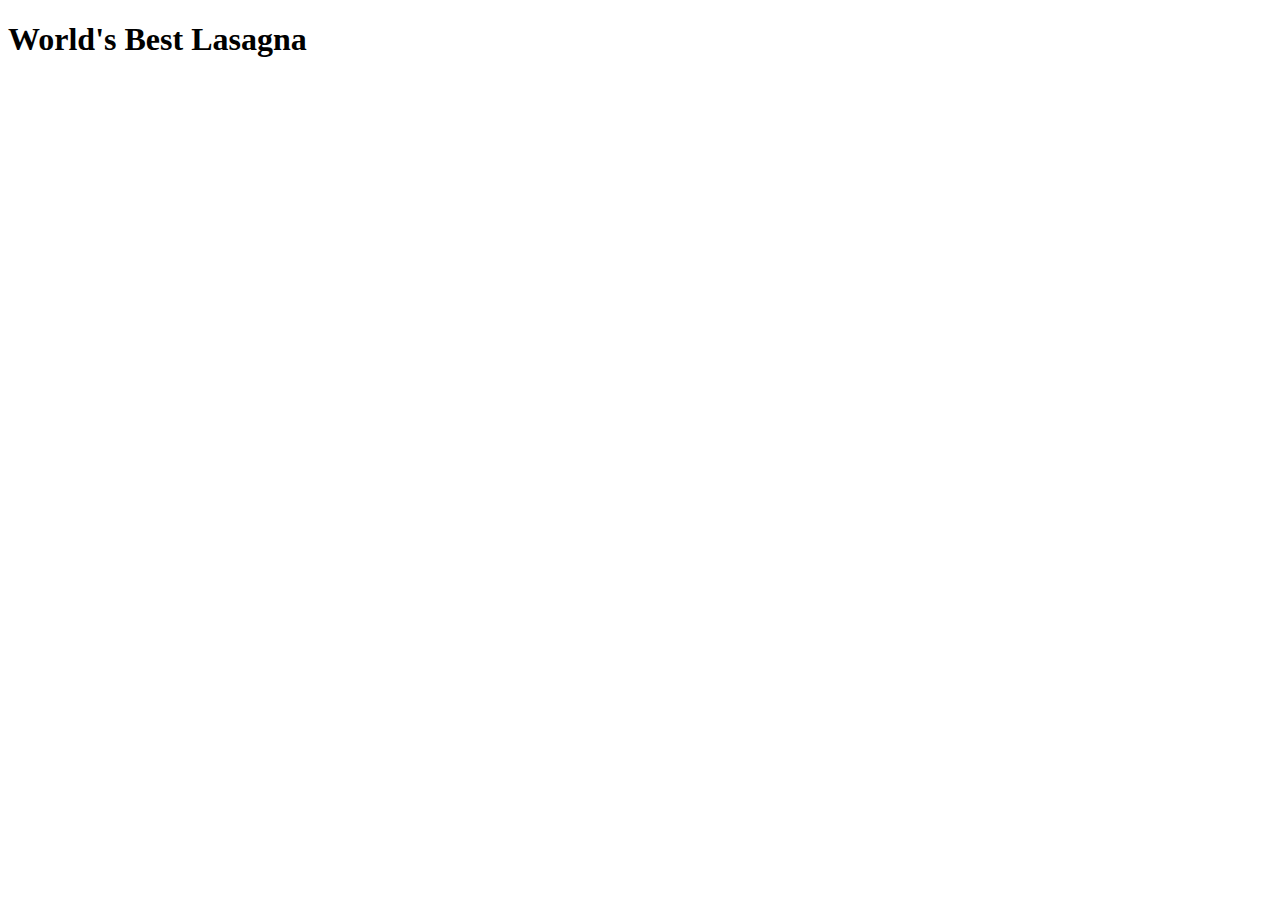
==== recipes/lasagna.html @ 9c1d2dcd "Add recipes directory and first recipe" ====
<!DOCTYPE html>
<html lang="en">
<head>
    <meta charset="UTF-8">
    <meta name="viewport" content="width=device-width, initial-scale=1.0">
    <title>Lasagna</title>
</head>
<body>
    <h1>World's Best Lasagna</h1>
</body>
</html>
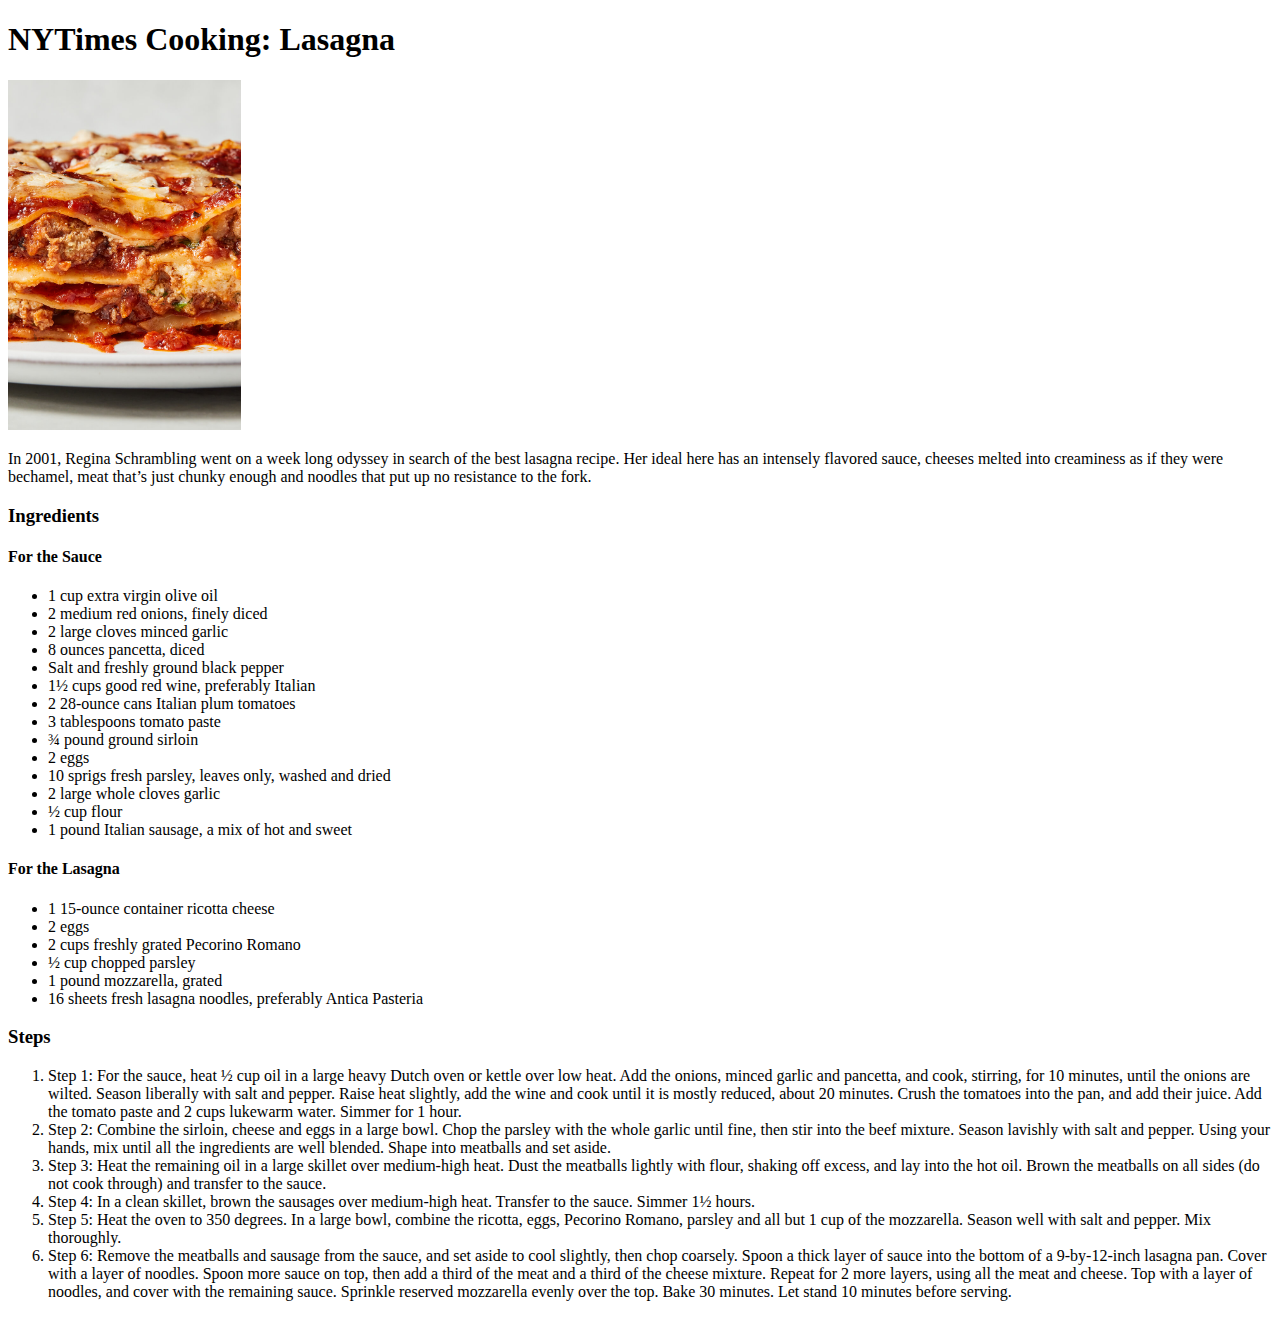
==== commit b1c28453: "Add lasagna recipe details and image" ====
--- a/recipes/lasagna.html
+++ b/recipes/lasagna.html
@@ -6,6 +6,45 @@
     <title>Lasagna</title>
 </head>
 <body>
-    <h1>World's Best Lasagna</h1>
+    <h1>NYTimes Cooking: Lasagna</h1>
+    <img src="../img/lasagna.jpg" alt="Lasagna" height="350" width="233">
+    <p>In 2001, Regina Schrambling went on a week long odyssey in search of the best lasagna recipe. Her ideal here has an intensely flavored sauce, cheeses melted into creaminess as if they were bechamel, meat that’s just chunky enough and noodles that put up no resistance to the fork.</p>
+    <h3>Ingredients</h3>
+    <h4>For the Sauce</h4>
+    <ul>
+        <li>1 cup extra virgin olive oil</li>
+        <li>2 medium red onions, finely diced</li>
+        <li>2 large cloves minced garlic</li>
+        <li>8 ounces pancetta, diced</li>
+        <li>Salt and freshly ground black pepper</li>
+        <li>1½ cups good red wine, preferably Italian</li>
+        <li>2 28-ounce cans Italian plum tomatoes</li>
+        <li>3 tablespoons tomato paste</li>
+        <li>¾ pound ground sirloin</li>
+        <li>2 eggs</li>
+        <li>10 sprigs fresh parsley, leaves only, washed and dried</li>
+        <li>2 large whole cloves garlic</li>
+        <li>½ cup flour</li>
+        <li>1 pound Italian sausage, a mix of hot and sweet</li>
+    </ul>
+    <h4>For the Lasagna</h4>
+    <ul>
+        <li>1 15-ounce container ricotta cheese
+        </li>
+        <li>2 eggs</li>
+        <li>2 cups freshly grated Pecorino Romano</li>
+        <li>½ cup chopped parsley</li>
+        <li>1 pound mozzarella, grated</li>
+        <li>16 sheets fresh lasagna noodles, preferably Antica Pasteria</li>
+    </ul>
+    <h3>Steps</h3>
+    <ol>
+        <li>Step 1: For the sauce, heat ½ cup oil in a large heavy Dutch oven or kettle over low heat. Add the onions, minced garlic and pancetta, and cook, stirring, for 10 minutes, until the onions are wilted. Season liberally with salt and pepper. Raise heat slightly, add the wine and cook until it is mostly reduced, about 20 minutes. Crush the tomatoes into the pan, and add their juice. Add the tomato paste and 2 cups lukewarm water. Simmer for 1 hour.</li>
+        <li>Step 2: Combine the sirloin, cheese and eggs in a large bowl. Chop the parsley with the whole garlic until fine, then stir into the beef mixture. Season lavishly with salt and pepper. Using your hands, mix until all the ingredients are well blended. Shape into meatballs and set aside.</li>
+        <li>Step 3: Heat the remaining oil in a large skillet over medium-high heat. Dust the meatballs lightly with flour, shaking off excess, and lay into the hot oil. Brown the meatballs on all sides (do not cook through) and transfer to the sauce.</li>
+        <li>Step 4: In a clean skillet, brown the sausages over medium-high heat. Transfer to the sauce. Simmer 1½ hours.</li>
+        <li>Step 5: Heat the oven to 350 degrees. In a large bowl, combine the ricotta, eggs, Pecorino Romano, parsley and all but 1 cup of the mozzarella. Season well with salt and pepper. Mix thoroughly.</li>
+        <li>Step 6: Remove the meatballs and sausage from the sauce, and set aside to cool slightly, then chop coarsely. Spoon a thick layer of sauce into the bottom of a 9-by-12-inch lasagna pan. Cover with a layer of noodles. Spoon more sauce on top, then add a third of the meat and a third of the cheese mixture. Repeat for 2 more layers, using all the meat and cheese. Top with a layer of noodles, and cover with the remaining sauce. Sprinkle reserved mozzarella evenly over the top. Bake 30 minutes. Let stand 10 minutes before serving.</li>
+    </ol>
 </body>
 </html>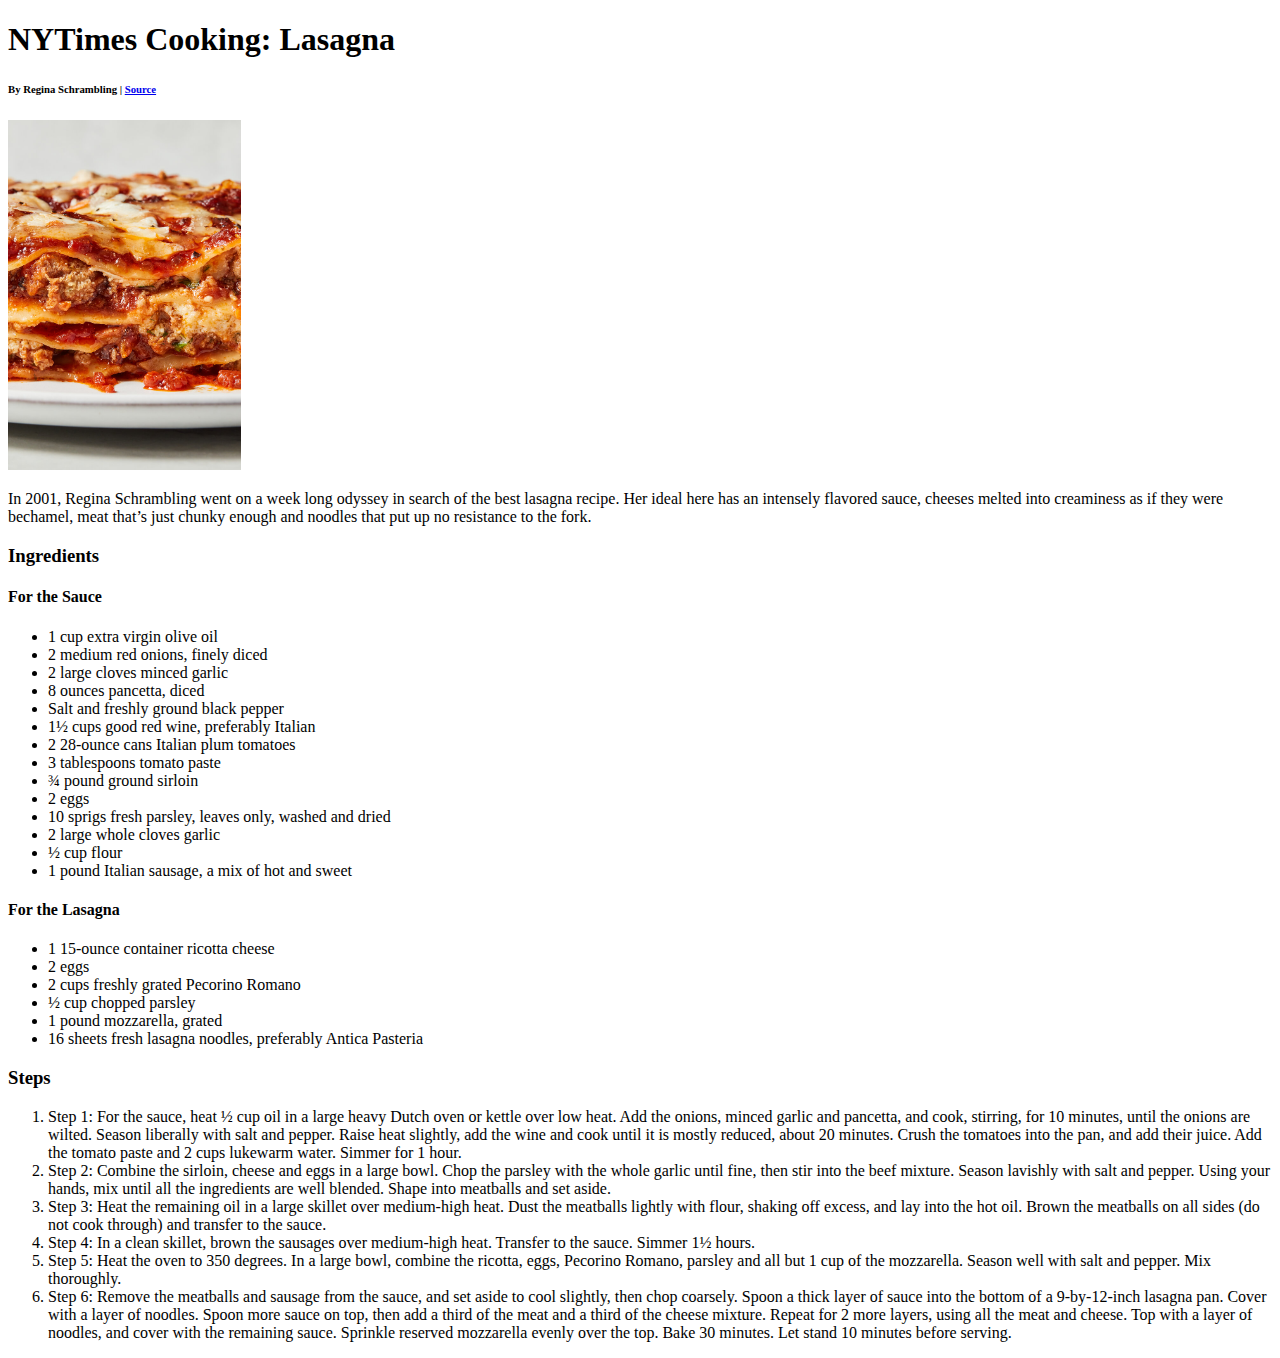
==== commit e53120d8: "Add lasagna recipe source link" ====
--- a/recipes/lasagna.html
+++ b/recipes/lasagna.html
@@ -7,6 +7,7 @@
 </head>
 <body>
     <h1>NYTimes Cooking: Lasagna</h1>
+    <h6>By Regina Schrambling | <a href="https://cooking.nytimes.com/recipes/9530-lasagna">Source</a></h6>
     <img src="../img/lasagna.jpg" alt="Lasagna" height="350" width="233">
     <p>In 2001, Regina Schrambling went on a week long odyssey in search of the best lasagna recipe. Her ideal here has an intensely flavored sauce, cheeses melted into creaminess as if they were bechamel, meat that’s just chunky enough and noodles that put up no resistance to the fork.</p>
     <h3>Ingredients</h3>
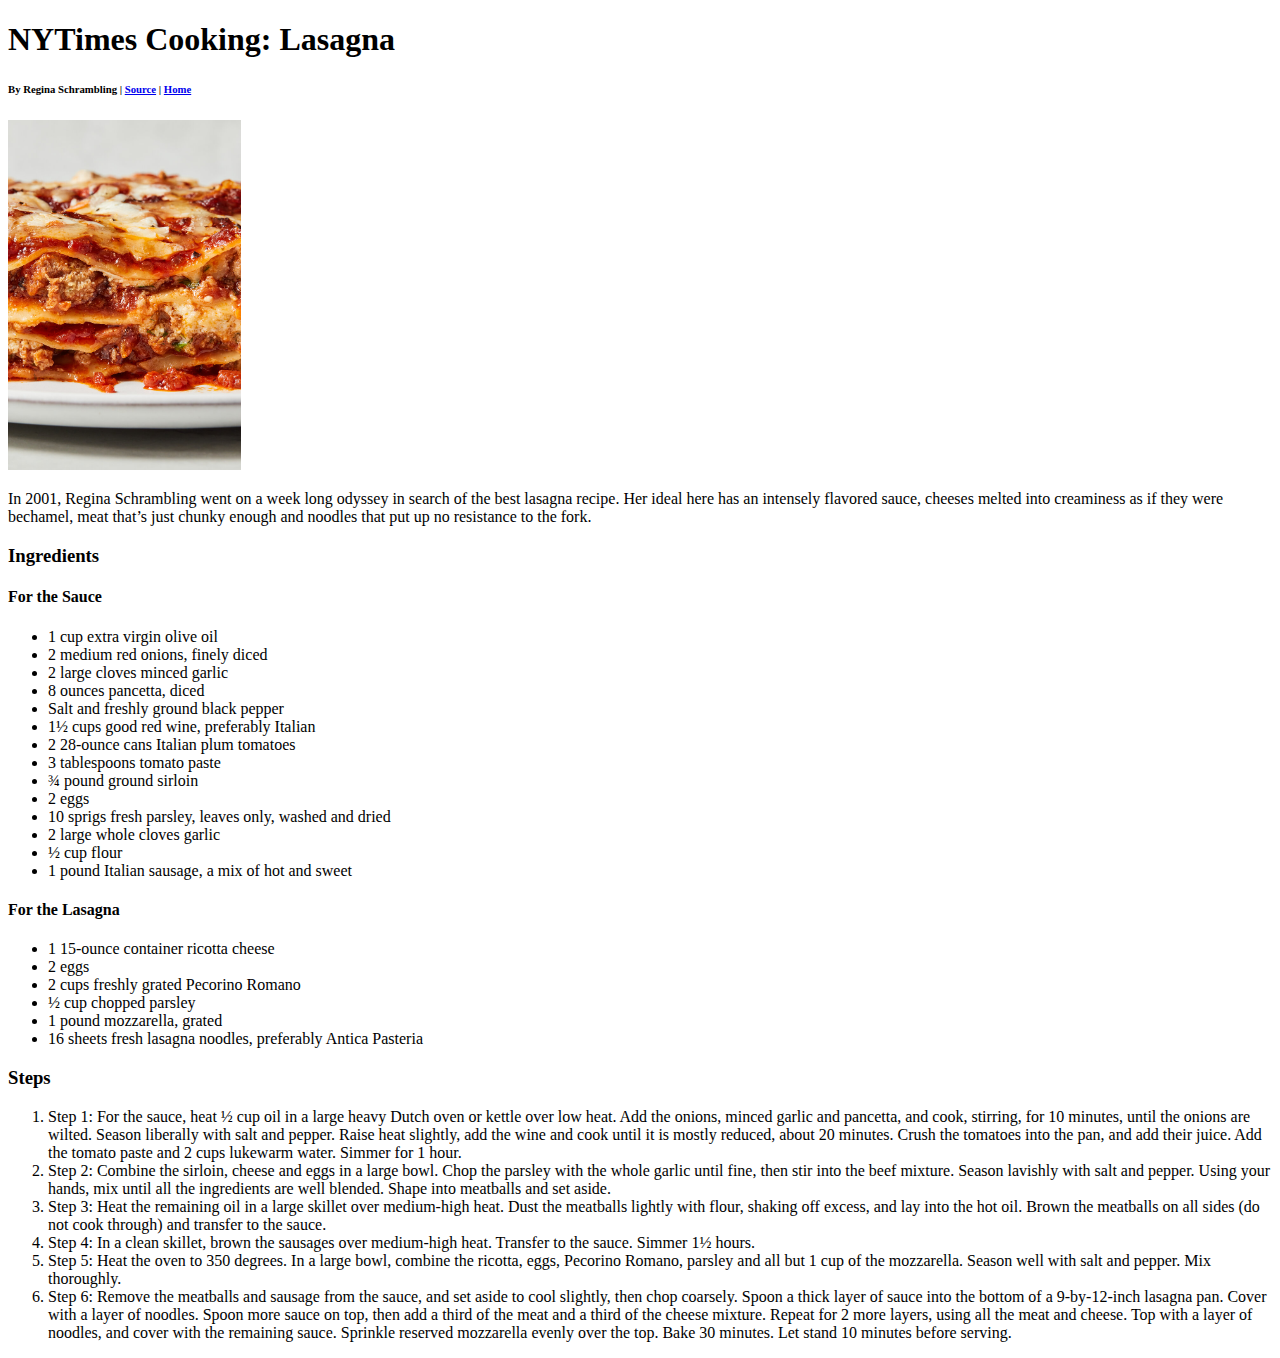
==== commit fb90f0a9: "Add links back to index.html from recipe pages" ====
--- a/recipes/lasagna.html
+++ b/recipes/lasagna.html
@@ -7,7 +7,7 @@
 </head>
 <body>
     <h1>NYTimes Cooking: Lasagna</h1>
-    <h6>By Regina Schrambling | <a href="https://cooking.nytimes.com/recipes/9530-lasagna">Source</a></h6>
+    <h6>By Regina Schrambling | <a href="https://cooking.nytimes.com/recipes/9530-lasagna">Source</a> | <a href="../index.html">Home</a> </h6>
     <img src="../img/lasagna.jpg" alt="Lasagna" height="350" width="233">
     <p>In 2001, Regina Schrambling went on a week long odyssey in search of the best lasagna recipe. Her ideal here has an intensely flavored sauce, cheeses melted into creaminess as if they were bechamel, meat that’s just chunky enough and noodles that put up no resistance to the fork.</p>
     <h3>Ingredients</h3>
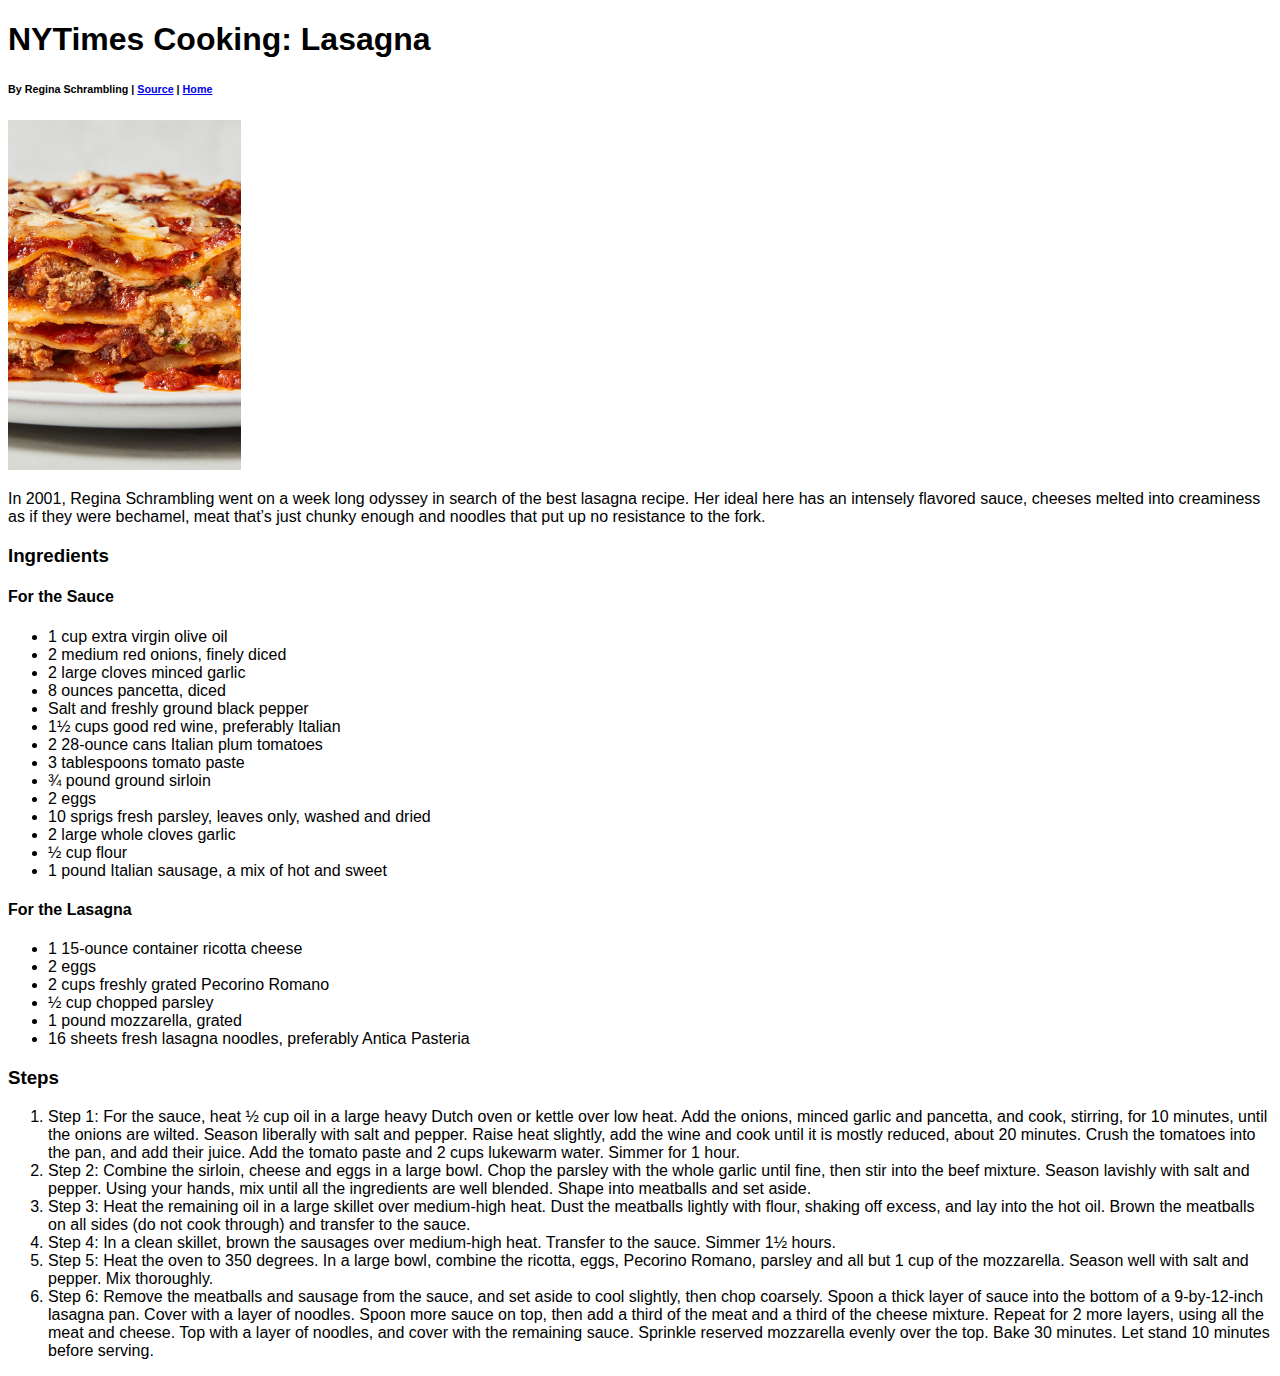
==== commit 25bafae2: "Fix recipe page css href" ====
--- a/recipes/lasagna.html
+++ b/recipes/lasagna.html
@@ -3,6 +3,7 @@
 <head>
     <meta charset="UTF-8">
     <meta name="viewport" content="width=device-width, initial-scale=1.0">
+    <link rel="stylesheet" href="../style.css">
     <title>Lasagna</title>
 </head>
 <body>
--- a/style.css
+++ b/style.css
@@ -0,0 +1,5 @@
+/* style.css */
+
+* {
+    font-family: "Arial", "Verdana", sans-serif;
+}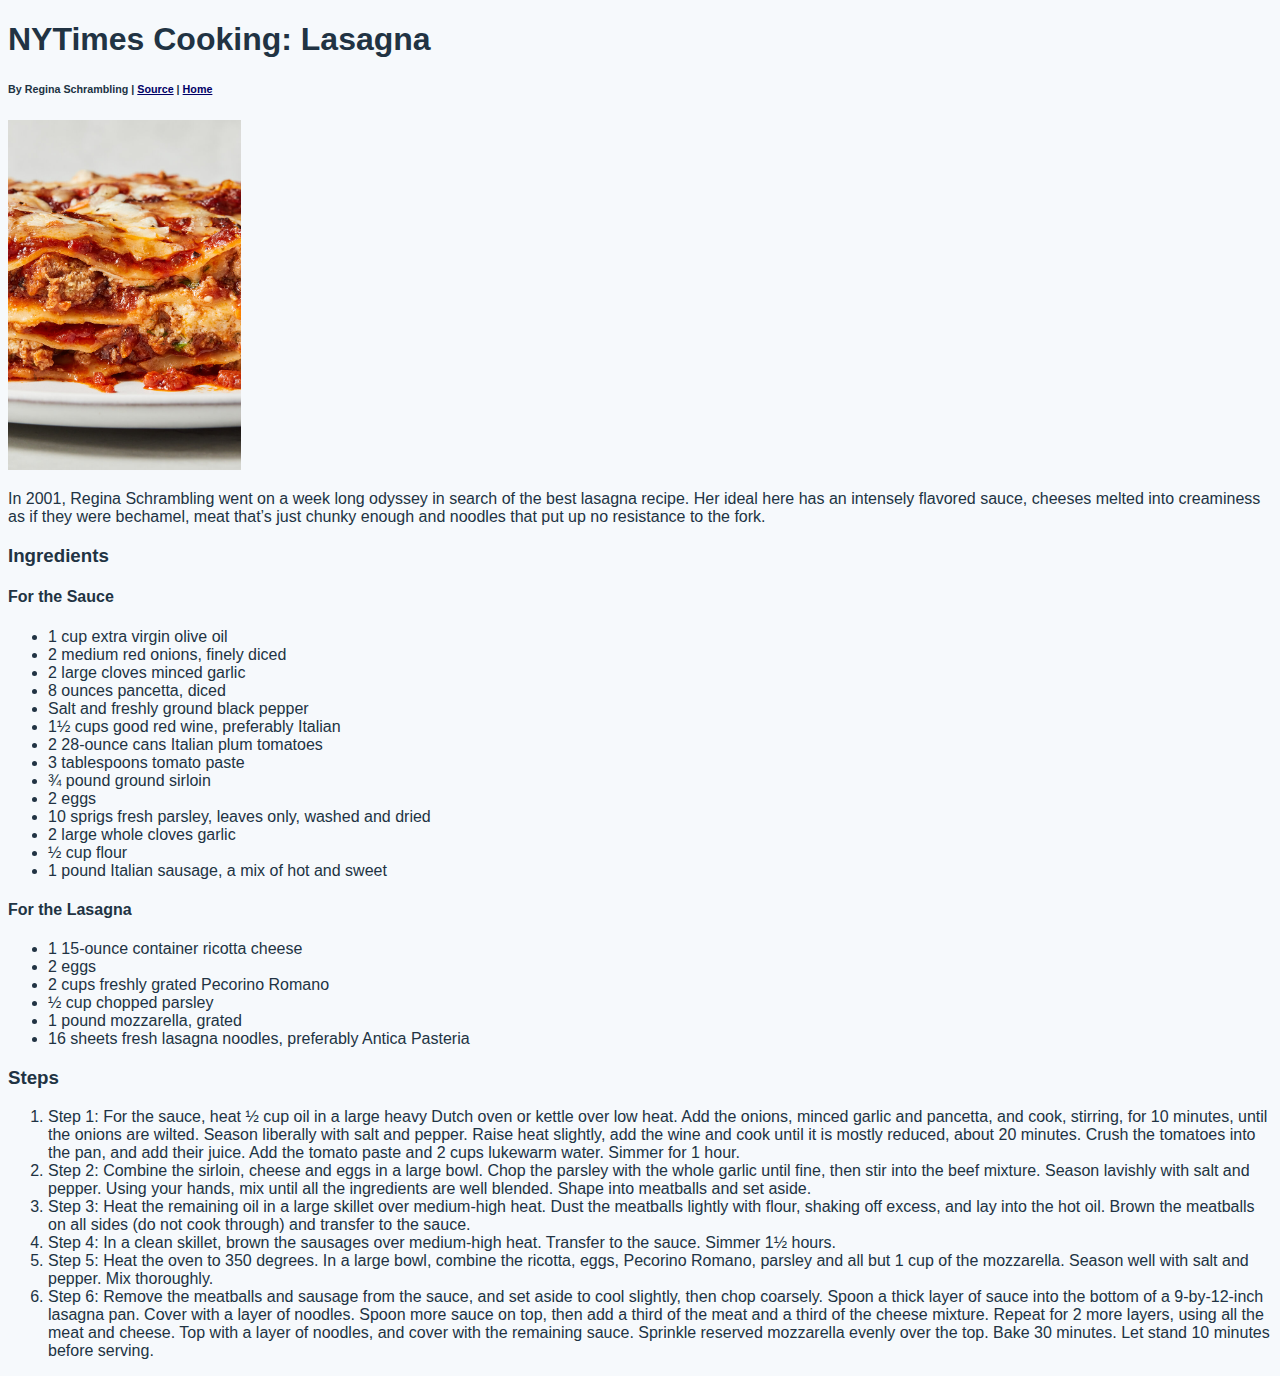
==== commit 49d89c0a: "Add basic font and background color styling" ====
--- a/recipes/lasagna.html
+++ b/recipes/lasagna.html
@@ -8,7 +8,7 @@
 </head>
 <body>
     <h1>NYTimes Cooking: Lasagna</h1>
-    <h6>By Regina Schrambling | <a href="https://cooking.nytimes.com/recipes/9530-lasagna">Source</a> | <a href="../index.html">Home</a> </h6>
+    <h6>By Regina Schrambling | <a class="link" href="https://cooking.nytimes.com/recipes/9530-lasagna">Source</a> | <a class="link" href="../index.html">Home</a> </h6>
     <img src="../img/lasagna.jpg" alt="Lasagna" height="350" width="233">
     <p>In 2001, Regina Schrambling went on a week long odyssey in search of the best lasagna recipe. Her ideal here has an intensely flavored sauce, cheeses melted into creaminess as if they were bechamel, meat that’s just chunky enough and noodles that put up no resistance to the fork.</p>
     <h3>Ingredients</h3>
--- a/style.css
+++ b/style.css
@@ -2,4 +2,10 @@
 
 * {
     font-family: "Arial", "Verdana", sans-serif;
+    color: #213343;
+    background-color: #F6F9FC;
+}
+
+.link {
+    color: #006;
 }